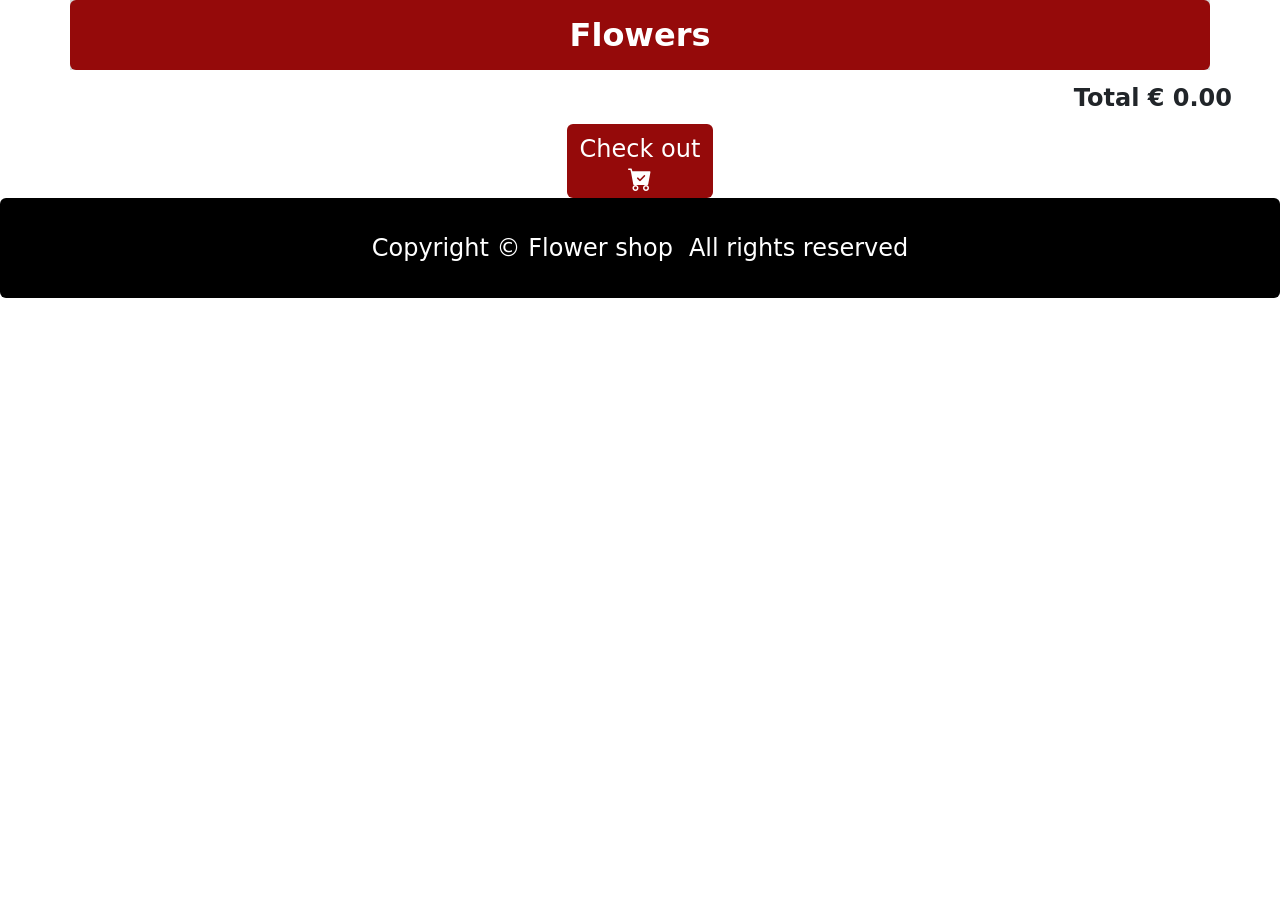
==== Exercise Cart/shop.html @ 446a8f2f "Structure created" ====
<html lang="en">

<head>
    <meta charset="UTF-8">
    <meta http-equiv="X-UA-Compatible" content="IE=edge">
    <meta name="viewport" content="width=device-width, initial-scale=1.0">
    <title>Shopping Cart - JS</title>
    <link rel="icon" href="#">
    <link href="https://cdn.jsdelivr.net/npm/bootstrap@5.0.2/dist/css/bootstrap.min.css" rel="stylesheet"
        integrity="sha384-EVSTQN3/azprG1Anm3QDgpJLIm9Nao0Yz1ztcQTwFspd3yD65VohhpuuCOmLASjC" crossorigin="anonymous">
    <link rel="stylesheet" href="https://cdn.jsdelivr.net/npm/bootstrap-icons@1.9.1/font/bootstrap-icons.css">
    <link rel="stylesheet" href="style/styles.css" />

</head>

<body>
   
    <!-- here ends navbar -->
    <!-- products container -->
    <div class="container">
        <h2 class="text-center rounded py-3 hero-title text-white fw-bold mb-0">Flowers</h2>
        <div
            class="products row g-0 row-cols-1 row-cols-sm-1 row-cols-md-2 row-cols-lg-3 row-cols-xl-4 justify-content-around">
            <!-- <div class="card product col my-4" style="width: 300px;">
                <img class="card-img-top mt-2 px-3" src="./images/js-icon-logo.png" alt="product1">
                <div class="card-body px-3 py-0">
                    <h5 class="card-title">Product 1</h5>
                    <p class="card-text">Lorem ipsum dolor sit amet consectetur, adipisicing elit. Vero, libero.</p>
                    <p class="card-text h3 text-end">€ 1000,00</p>
                    <p class="card-text3 d-flex justify-content-end"><button class="btn w-75 product-button"><i
                                class="fs-4 bi bi-cart-plus"></i> Add to cart</button></p>

                </div> -->
        </div>
    </div>

    <!--cart starts here  -->
<!--     <div class="cart mb-3">
        <h2 class="text-center bg-dark text-white p-3 fw-bold rounded mb-0">Shopping Basket</h2>
        <div class="cart-items">
            cart row / this is only a place holder
            <div class="cart-row row gx-0">
                <div class="cart-item col-6 ps-md-5 my-2 d-flex align-items-center justify-content-start">
                    <img class="cart-item-image" src="./images/js-icon-logo.png" width="100" height="100" alt="js-logo">
                    <div class="cart-item-title h5 ms-2">JS Course</div>
                </div>
                <div class="cart-qtty-action col-2 d-flex justify-content-center align-items-center">
                    <div class="d-flex">
                        <i class="plus fs-5 bi bi-plus-circle-fill"></i>
                    </div>
                    <div class="text-center m-0 cart-quantity h4 w-25">1</div>
                    <div class="d-flex">
                        <i class="minus fs-5 bi bi-dash-circle-fill"></i>
                    </div>
                </div>
                <div class="col-1 d-flex justify-content-start align-items-center">
                    <i class="del fs-4 bi bi-trash3-fill text-danger"></i>
                </div>
                <div class="cart-price col-3 h5 my-auto text-end p-2 pe-sm-5">€&nbsp;2.100,00</div>
            </div>
        </div> -->
        <!-- place holder ends here -->

        <!-- end cart row -->
        <div id="total" class="cart-total me-0 pb-2 text-center text-sm-end fw-bold">
            <p class="cart-total-title m-0">Total <span id="price" class="cart-total-price h4 p-0 pe-sm-5 m-0 fw-bold">€
                    0.00</span></p>

        </div>
        <div class="d-flex justify-content-center">
            <button id="btn-purchase" class="btn btn-purchase text-white" type="button">Check out <br><i
                    class="bi bi-cart-check-fill"></i></button>
        </div>
    </div>
    <footer class="d-sm-flex justify-content-center align-items-center text-white rounded ">
        <div class="fs-4 text-center text-sm-end p-2">Copyright &copy; <a
                href="https://codefactory.wien">Flower shop</a>
        </div>
        <div class="fs-4 text-center text-sm-start p-2">
            All rights reserved
        </div>
    </footer>

    <script src="script/cart.js"></script>
    <script src="https://cdn.jsdelivr.net/npm/bootstrap@5.0.2/dist/js/bootstrap.bundle.min.js"
        integrity="sha384-MrcW6ZMFYlzcLA8Nl+NtUVF0sA7MsXsP1UyJoMp4YLEuNSfAP+JcXn/tWtIaxVXM"
        crossorigin="anonymous"></script>
    </script>
</body>

</html>
---- Exercise Cart/style/styles.css ----
* {
  margin: 0;
  padding: 0;
  box-sizing: border-box;
}
:root {
  --cf-color: rgb(149, 10, 10);
}
a {
  color: inherit;
  text-decoration: none;
}
.mynav {
  background-color: #b4d2e7;
  background-image: url("../images/whitebg-notsodark.jpg");
  background-size: cover;
  min-height: 100px;
  max-width: 1600px !important; /*in case of a xxl screen*/
  margin: 0 auto;
}
.nav-link {
  font-weight: bold;
  font-size: larger;
}
.container {
  background-color: rgba(158, 154, 154, 0.4);
  padding: 0;
}
.hero-title {
  background-color: var(--cf-color);
}
.product {
  transition: all 0.2s ease-in-out;
}
.product:hover {
  transform: scale(1.02);
}
.product-button {
  background-color: #151616;
  color: white;
  font-size: 1em;
}

.product-button:hover {
  background-color: var(--cf-color);
  color: #eff1f5;
  box-shadow: 10px 10px 25px -10px rgba(0, 0, 0, 0.75);
  -webkit-box-shadow: 10px 10px 25px -10px rgba(0, 0, 0, 0.75);
  -moz-box-shadow: 10px 10px 25px -10px rgba(0, 0, 0, 0.75);
}
.card img {
  margin: auto;
  width: 80%;
}
.cart {
  max-width: 1600px;
  margin: 0 auto;
}
.cart-row {
  border-bottom: 1px solid rgb(180, 176, 176);
  width: 100%;
}

.cart-item-image {
  width: 75px;
  height: auto;
  border-radius: 10px;
}

.cart-total {
  font-weight: bold;
  text-align: end;
  margin-top: 10px;
  margin-right: 10px;
}

.cart-total-title {
  font-size: 1.5em;
  margin-right: 20px;
}

.btn-purchase {
  font-size: 1.5em;
  background-color: var(--cf-color);
}

.btn-purchase:hover {
  background-color: black;
  box-shadow: 10px 10px 25px -10px rgba(0, 0, 0, 0.75);
  -webkit-box-shadow: 10px 10px 25px -10px rgba(0, 0, 0, 0.75);
  -moz-box-shadow: 10px 10px 25px -10px rgba(0, 0, 0, 0.75);
}
footer {
  background-color: black;
  min-height: 100px;
  max-width: 1600px !important;
  margin: 0 auto;
}
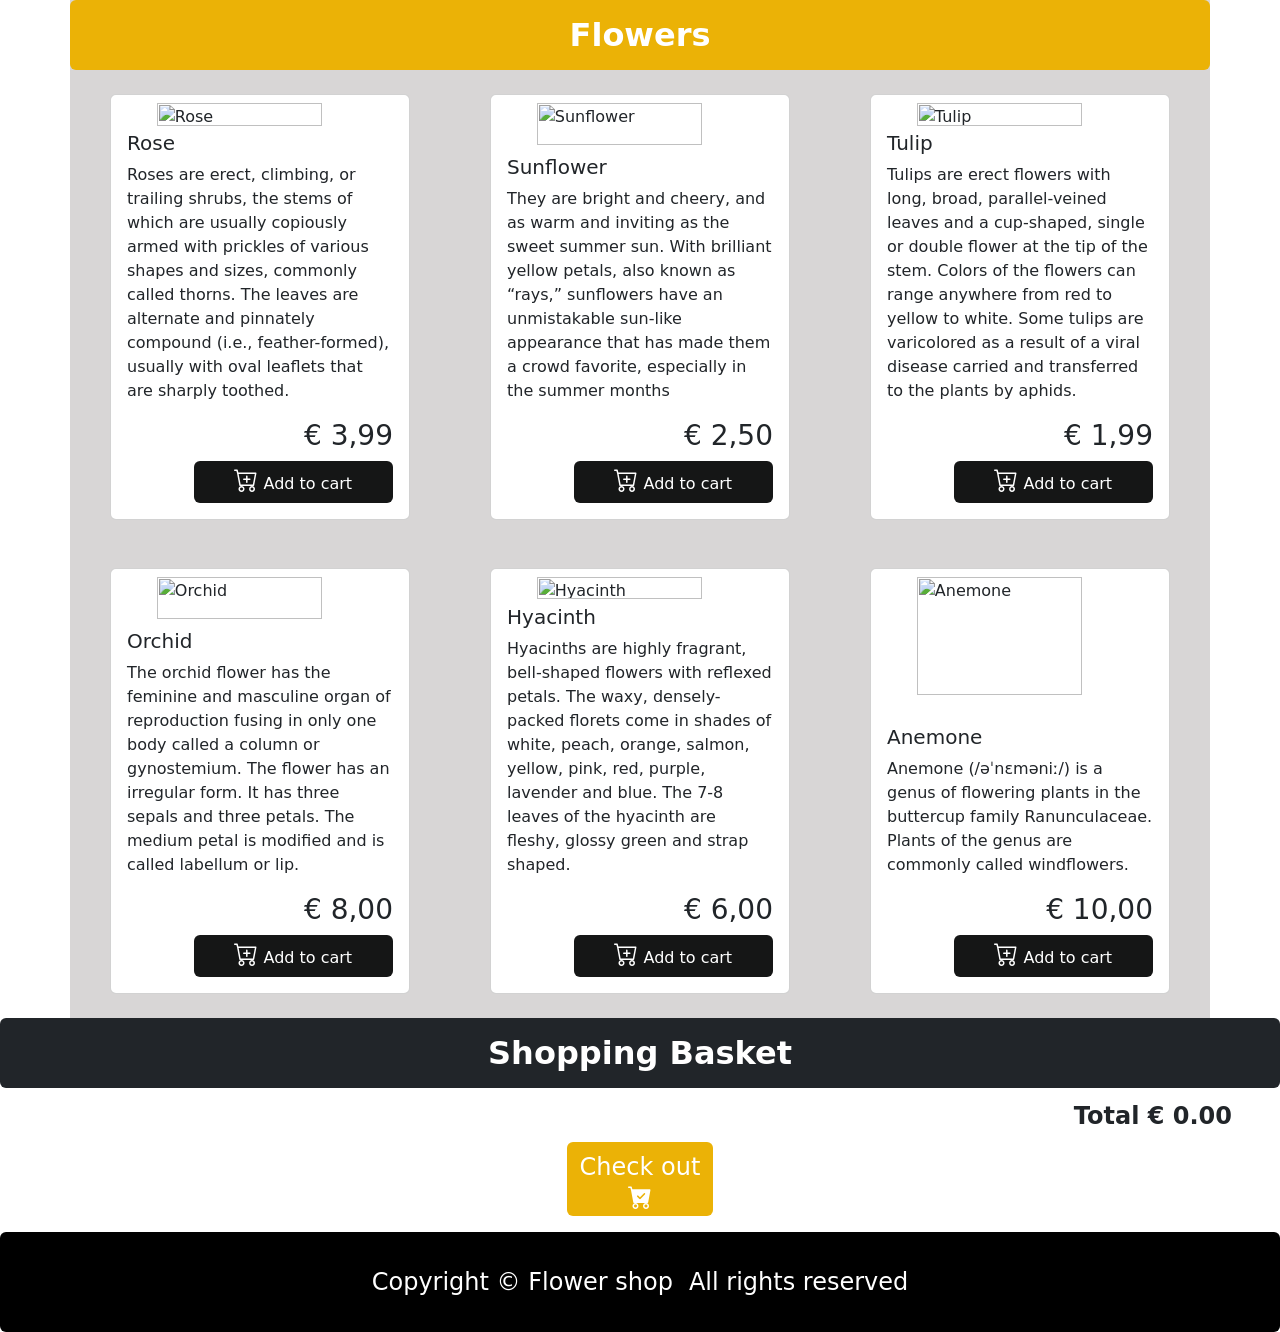
==== commit b1696268: "basic shopping cart done" ====
--- a/Exercise Cart/shop.html
+++ b/Exercise Cart/shop.html
@@ -35,10 +35,10 @@
     </div>
 
     <!--cart starts here  -->
-<!--     <div class="cart mb-3">
+     <div class="cart mb-3">
         <h2 class="text-center bg-dark text-white p-3 fw-bold rounded mb-0">Shopping Basket</h2>
         <div class="cart-items">
-            cart row / this is only a place holder
+          <!--   cart row / this is only a place holder
             <div class="cart-row row gx-0">
                 <div class="cart-item col-6 ps-md-5 my-2 d-flex align-items-center justify-content-start">
                     <img class="cart-item-image" src="./images/js-icon-logo.png" width="100" height="100" alt="js-logo">
@@ -57,8 +57,8 @@
                     <i class="del fs-4 bi bi-trash3-fill text-danger"></i>
                 </div>
                 <div class="cart-price col-3 h5 my-auto text-end p-2 pe-sm-5">€&nbsp;2.100,00</div>
-            </div>
-        </div> -->
+            </div> -->
+        </div> 
         <!-- place holder ends here -->
 
         <!-- end cart row -->
--- a/Exercise Cart/style/styles.css
+++ b/Exercise Cart/style/styles.css
@@ -4,7 +4,7 @@
   box-sizing: border-box;
 }
 :root {
-  --cf-color: rgb(149, 10, 10);
+  --cf-color: rgb(235, 178, 6);
 }
 a {
   color: inherit;
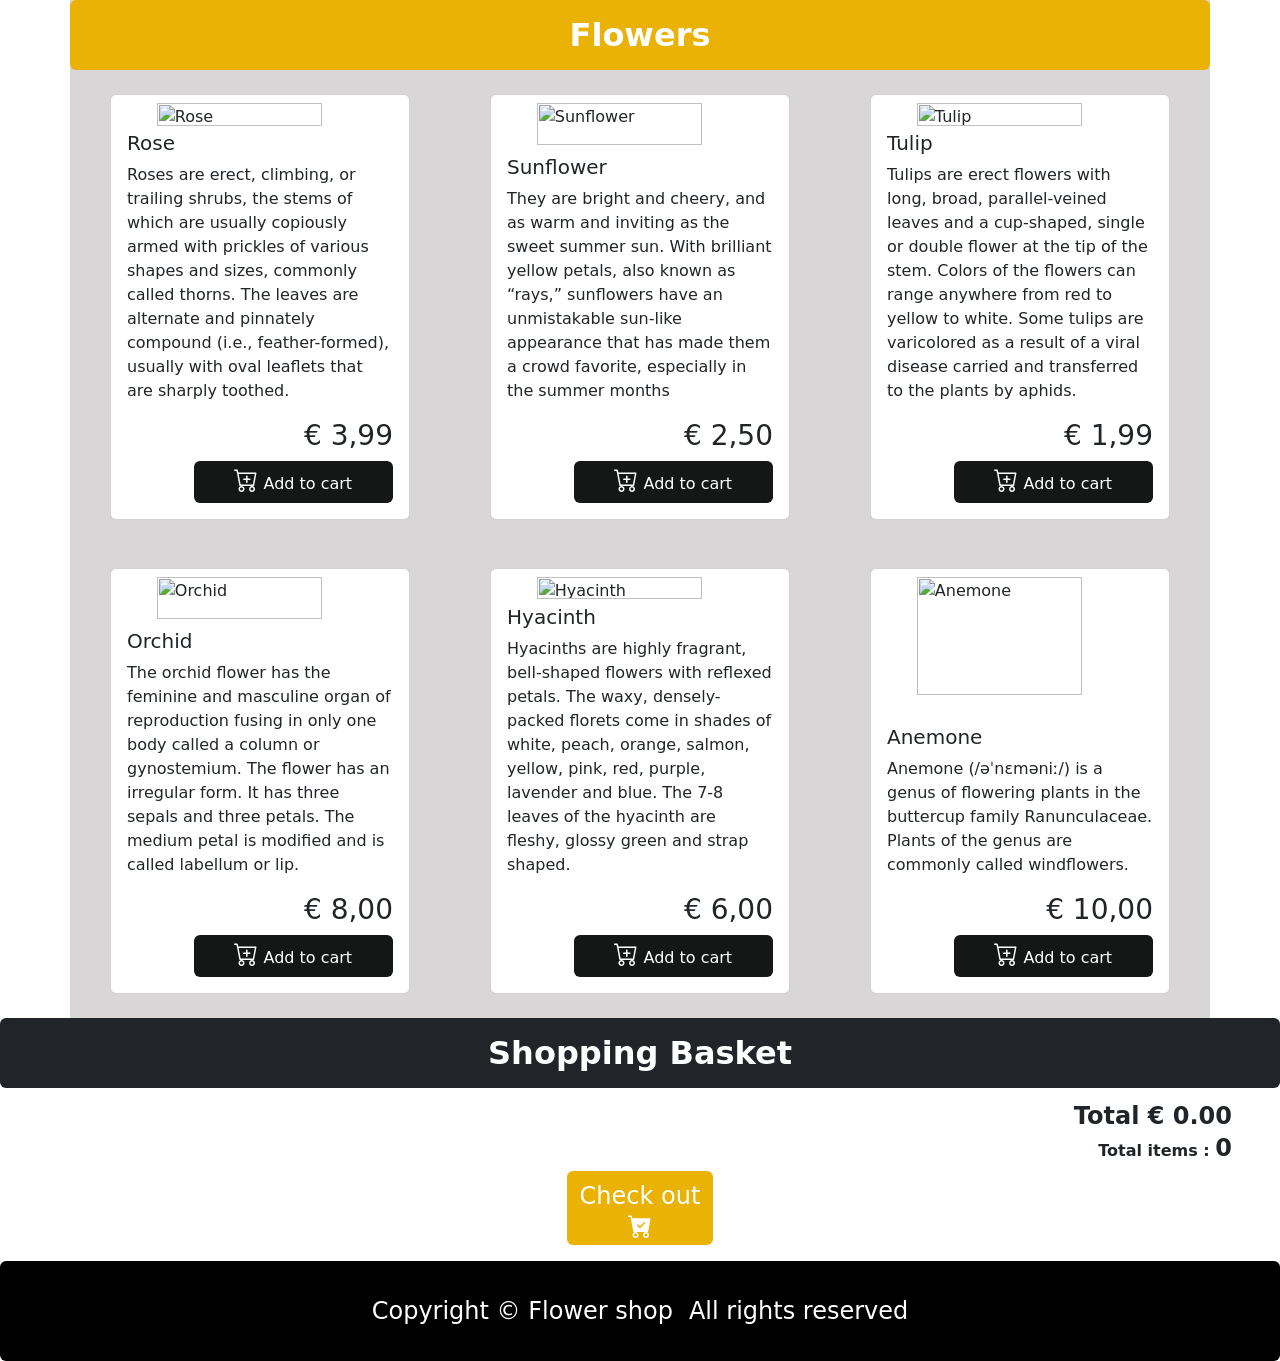
==== commit b5eda5b8: "adde items total function" ====
--- a/Exercise Cart/shop.html
+++ b/Exercise Cart/shop.html
@@ -21,16 +21,7 @@
         <h2 class="text-center rounded py-3 hero-title text-white fw-bold mb-0">Flowers</h2>
         <div
             class="products row g-0 row-cols-1 row-cols-sm-1 row-cols-md-2 row-cols-lg-3 row-cols-xl-4 justify-content-around">
-            <!-- <div class="card product col my-4" style="width: 300px;">
-                <img class="card-img-top mt-2 px-3" src="./images/js-icon-logo.png" alt="product1">
-                <div class="card-body px-3 py-0">
-                    <h5 class="card-title">Product 1</h5>
-                    <p class="card-text">Lorem ipsum dolor sit amet consectetur, adipisicing elit. Vero, libero.</p>
-                    <p class="card-text h3 text-end">€ 1000,00</p>
-                    <p class="card-text3 d-flex justify-content-end"><button class="btn w-75 product-button"><i
-                                class="fs-4 bi bi-cart-plus"></i> Add to cart</button></p>
-
-                </div> -->
+       
         </div>
     </div>
 
@@ -38,33 +29,13 @@
      <div class="cart mb-3">
         <h2 class="text-center bg-dark text-white p-3 fw-bold rounded mb-0">Shopping Basket</h2>
         <div class="cart-items">
-          <!--   cart row / this is only a place holder
-            <div class="cart-row row gx-0">
-                <div class="cart-item col-6 ps-md-5 my-2 d-flex align-items-center justify-content-start">
-                    <img class="cart-item-image" src="./images/js-icon-logo.png" width="100" height="100" alt="js-logo">
-                    <div class="cart-item-title h5 ms-2">JS Course</div>
-                </div>
-                <div class="cart-qtty-action col-2 d-flex justify-content-center align-items-center">
-                    <div class="d-flex">
-                        <i class="plus fs-5 bi bi-plus-circle-fill"></i>
-                    </div>
-                    <div class="text-center m-0 cart-quantity h4 w-25">1</div>
-                    <div class="d-flex">
-                        <i class="minus fs-5 bi bi-dash-circle-fill"></i>
-                    </div>
-                </div>
-                <div class="col-1 d-flex justify-content-start align-items-center">
-                    <i class="del fs-4 bi bi-trash3-fill text-danger"></i>
-                </div>
-                <div class="cart-price col-3 h5 my-auto text-end p-2 pe-sm-5">€&nbsp;2.100,00</div>
-            </div> -->
+                  <!-- place holder here -->
         </div> 
-        <!-- place holder ends here -->
 
-        <!-- end cart row -->
         <div id="total" class="cart-total me-0 pb-2 text-center text-sm-end fw-bold">
             <p class="cart-total-title m-0">Total <span id="price" class="cart-total-price h4 p-0 pe-sm-5 m-0 fw-bold">€
                     0.00</span></p>
+            <p class="cart-total-items m-0">Total items : <span id="totItems" class="cart-total-price h4 p-0 pe-sm-5 m-0 fw-bold">0</span></p>
 
         </div>
         <div class="d-flex justify-content-center">
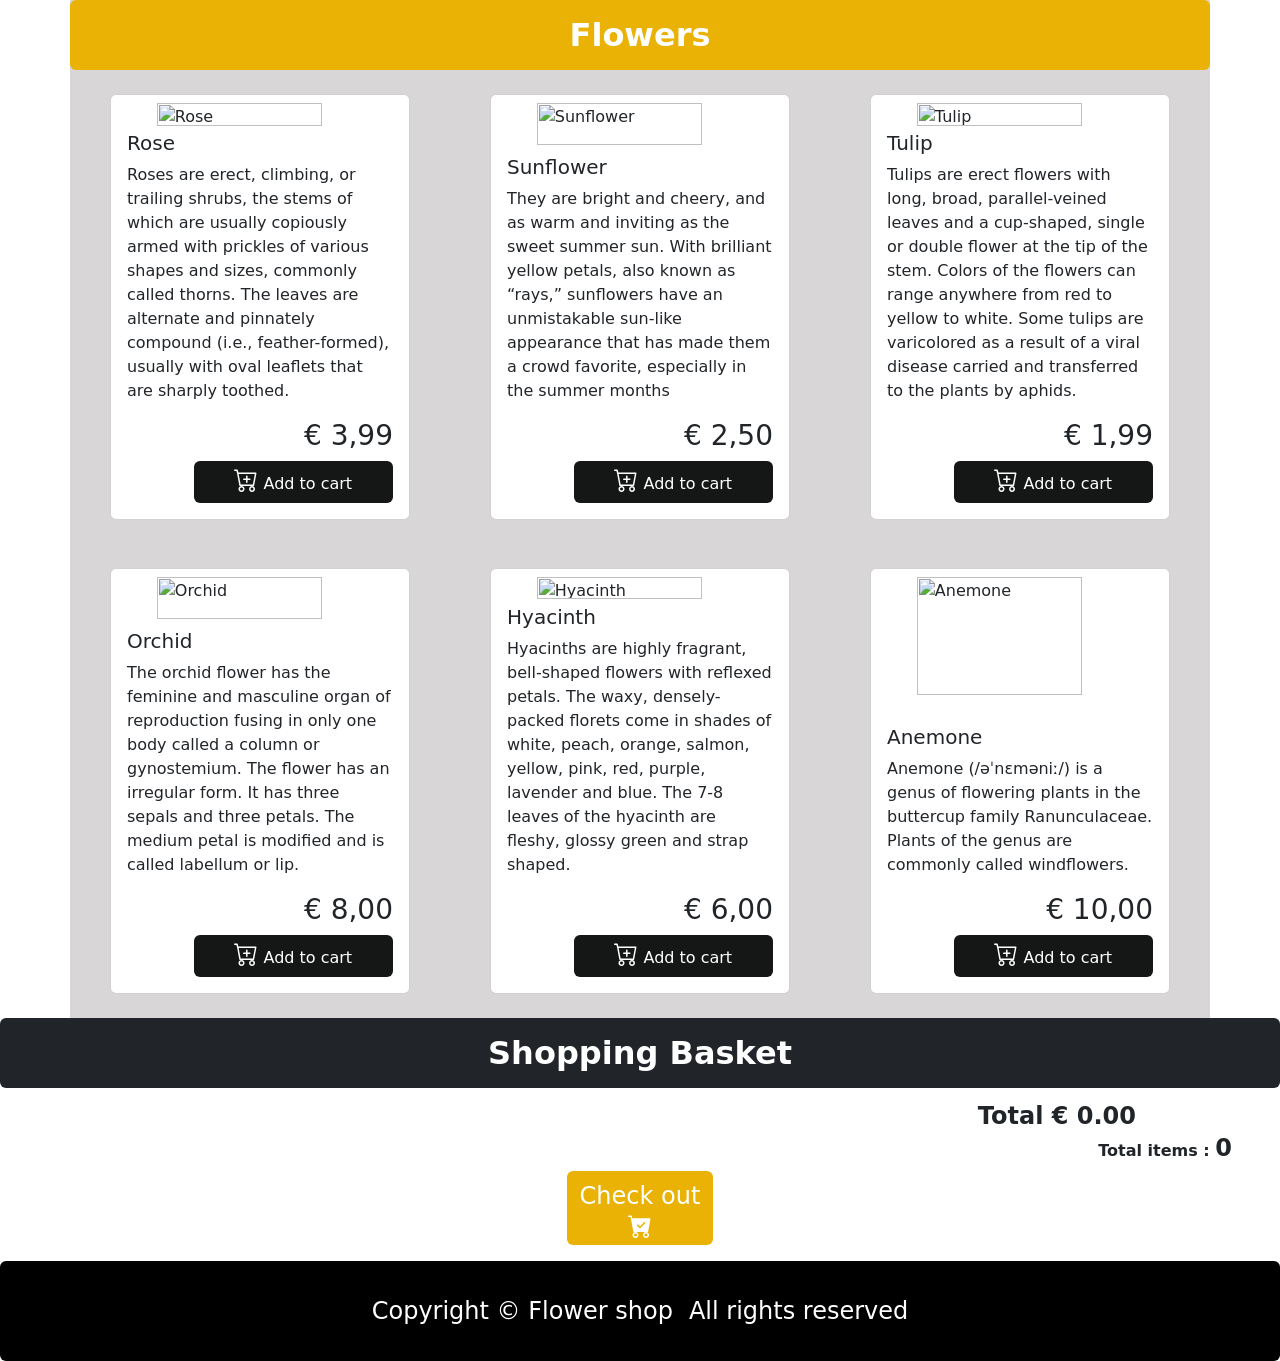
==== commit e694aac1: "added dicount and new price display" ====
--- a/Exercise Cart/shop.html
+++ b/Exercise Cart/shop.html
@@ -33,8 +33,12 @@
         </div> 
 
         <div id="total" class="cart-total me-0 pb-2 text-center text-sm-end fw-bold">
-            <p class="cart-total-title m-0">Total <span id="price" class="cart-total-price h4 p-0 pe-sm-5 m-0 fw-bold">€
-                    0.00</span></p>
+            <p class="cart-total-title m-0">Total 
+                <span id="price" class="cart-total-price h4 p-0 pe-sm-5 m-0 fw-bold">€
+                    0.00</span>
+                    <span id="price-discount" class="cart-total-price h4 p-0 pe-sm-5 m-0 fw-bold"></span>
+                    <span id="newprice" class="cart-total-price h4 p-0 pe-sm-5 m-0 fw-bold"></span>
+            </p>
             <p class="cart-total-items m-0">Total items : <span id="totItems" class="cart-total-price h4 p-0 pe-sm-5 m-0 fw-bold">0</span></p>
 
         </div>
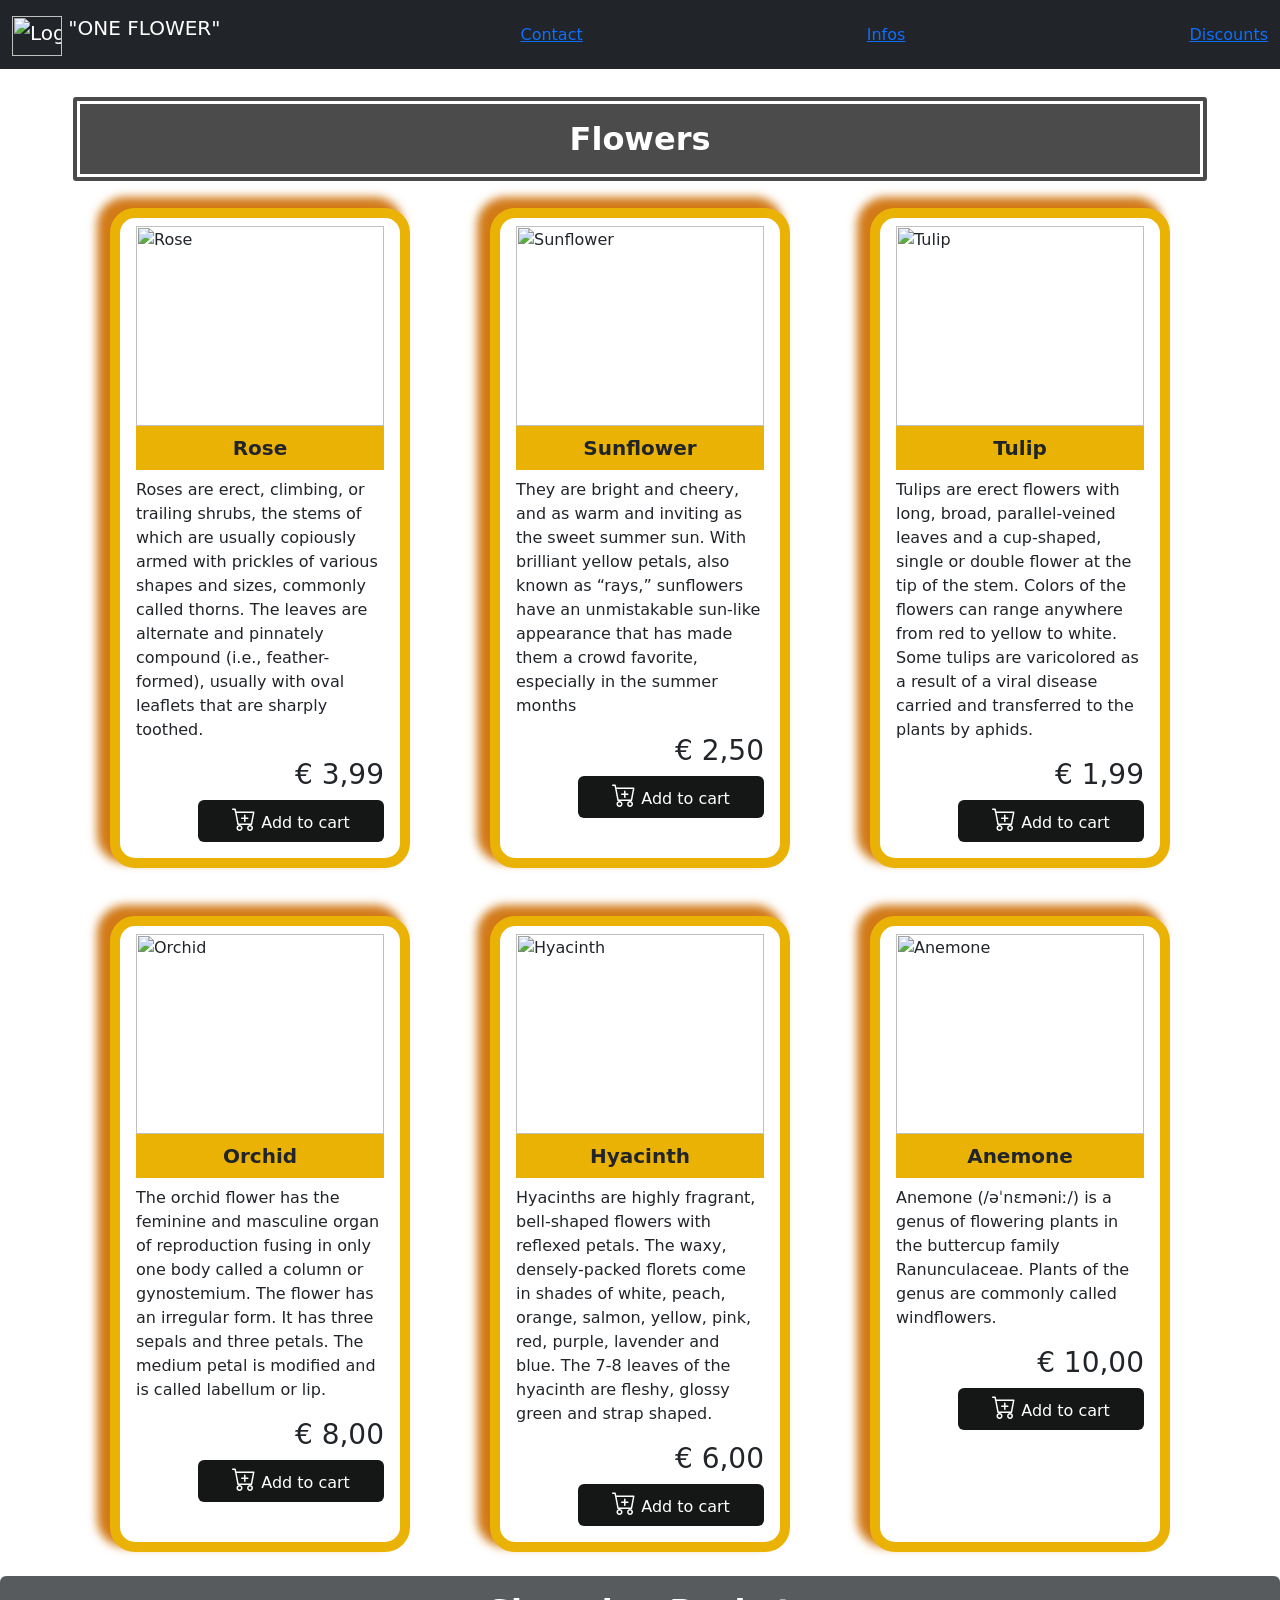
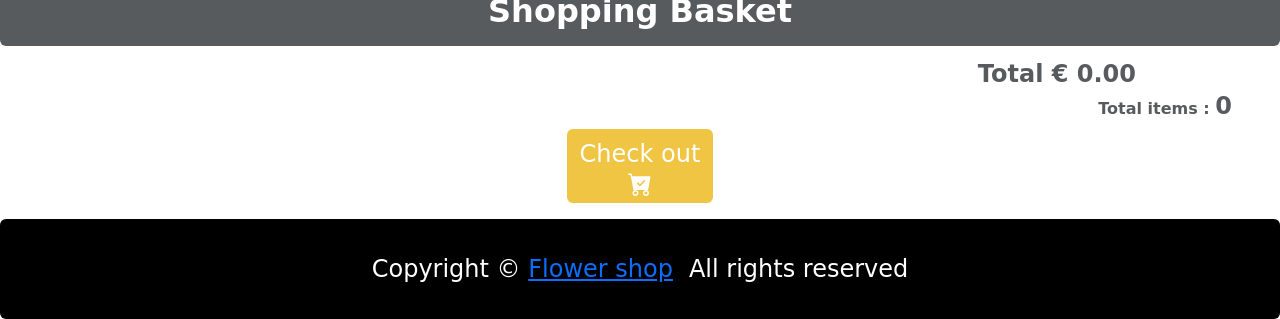
==== commit 36dc7812: "fixed bug + add styling" ====
--- a/Exercise Cart/shop.html
+++ b/Exercise Cart/shop.html
@@ -14,6 +14,17 @@
 </head>
 
 <body>
+    <nav class="navbar navbar-dark bg-dark">
+        <div class="container-fluid">
+          <a class="navbar-brand" href="#">
+            <img src="https://cdn.pixabay.com/photo/2022/09/06/21/10/tree-7437492__480.png" alt="Logo" width="50" height="40" class="d-inline-block align-text-top">
+            "ONE FLOWER"
+          </a>
+          <a href="">Contact</a>
+          <a href="">Infos</a>
+          <a href="">Discounts</a>
+        </div>
+      </nav>
    
     <!-- here ends navbar -->
     <!-- products container -->
--- a/Exercise Cart/style/styles.css
+++ b/Exercise Cart/style/styles.css
@@ -3,33 +3,28 @@
   padding: 0;
   box-sizing: border-box;
 }
+body{
+  background-image: url(https://cdn.pixabay.com/photo/2017/02/15/20/33/floral-2069810__480.png);
+  background-repeat:repeat-y;
+  background-size:contain;
+}
 :root {
   --cf-color: rgb(235, 178, 6);
 }
-a {
-  color: inherit;
-  text-decoration: none;
-}
-.mynav {
-  background-color: #b4d2e7;
-  background-image: url("../images/whitebg-notsodark.jpg");
-  background-size: cover;
-  min-height: 100px;
-  max-width: 1600px !important; /*in case of a xxl screen*/
-  margin: 0 auto;
-}
-.nav-link {
-  font-weight: bold;
-  font-size: larger;
-}
+
 .container {
-  background-color: rgba(158, 154, 154, 0.4);
   padding: 0;
 }
 .hero-title {
-  background-color: var(--cf-color);
+  background-color: black;
+  opacity: 70%;
+  margin-top: 25px;
+  border: double 10px;
+  color: black;
 }
 .product {
+  border: 10px solid var(--cf-color);
+  border-radius: 25px;
   transition: all 0.2s ease-in-out;
 }
 .product:hover {
@@ -44,17 +39,27 @@
 .product-button:hover {
   background-color: var(--cf-color);
   color: #eff1f5;
-  box-shadow: 10px 10px 25px -10px rgba(0, 0, 0, 0.75);
-  -webkit-box-shadow: 10px 10px 25px -10px rgba(0, 0, 0, 0.75);
-  -moz-box-shadow: 10px 10px 25px -10px rgba(0, 0, 0, 0.75);
+  box-shadow: 10px 10px 25px 10px rgba(0, 0, 0, 0.75);
+}
+.card{
+  box-shadow: rgb(210, 122, 23) -10px -8px 10px 3px;
 }
 .card img {
   margin: auto;
-  width: 80%;
+  width: 100%;
+  height: 200px;
+}
+.card-title{
+  background-color: var(--cf-color);
+  text-align: center;
+  font-weight: bold;
+  padding: 10px;
 }
 .cart {
   max-width: 1600px;
   margin: 0 auto;
+  background-color: white;
+  opacity: 75%;
 }
 .cart-row {
   border-bottom: 1px solid rgb(180, 176, 176);
@@ -65,6 +70,7 @@
   width: 75px;
   height: auto;
   border-radius: 10px;
+  border: solid 5px;
 }
 
 .cart-total {
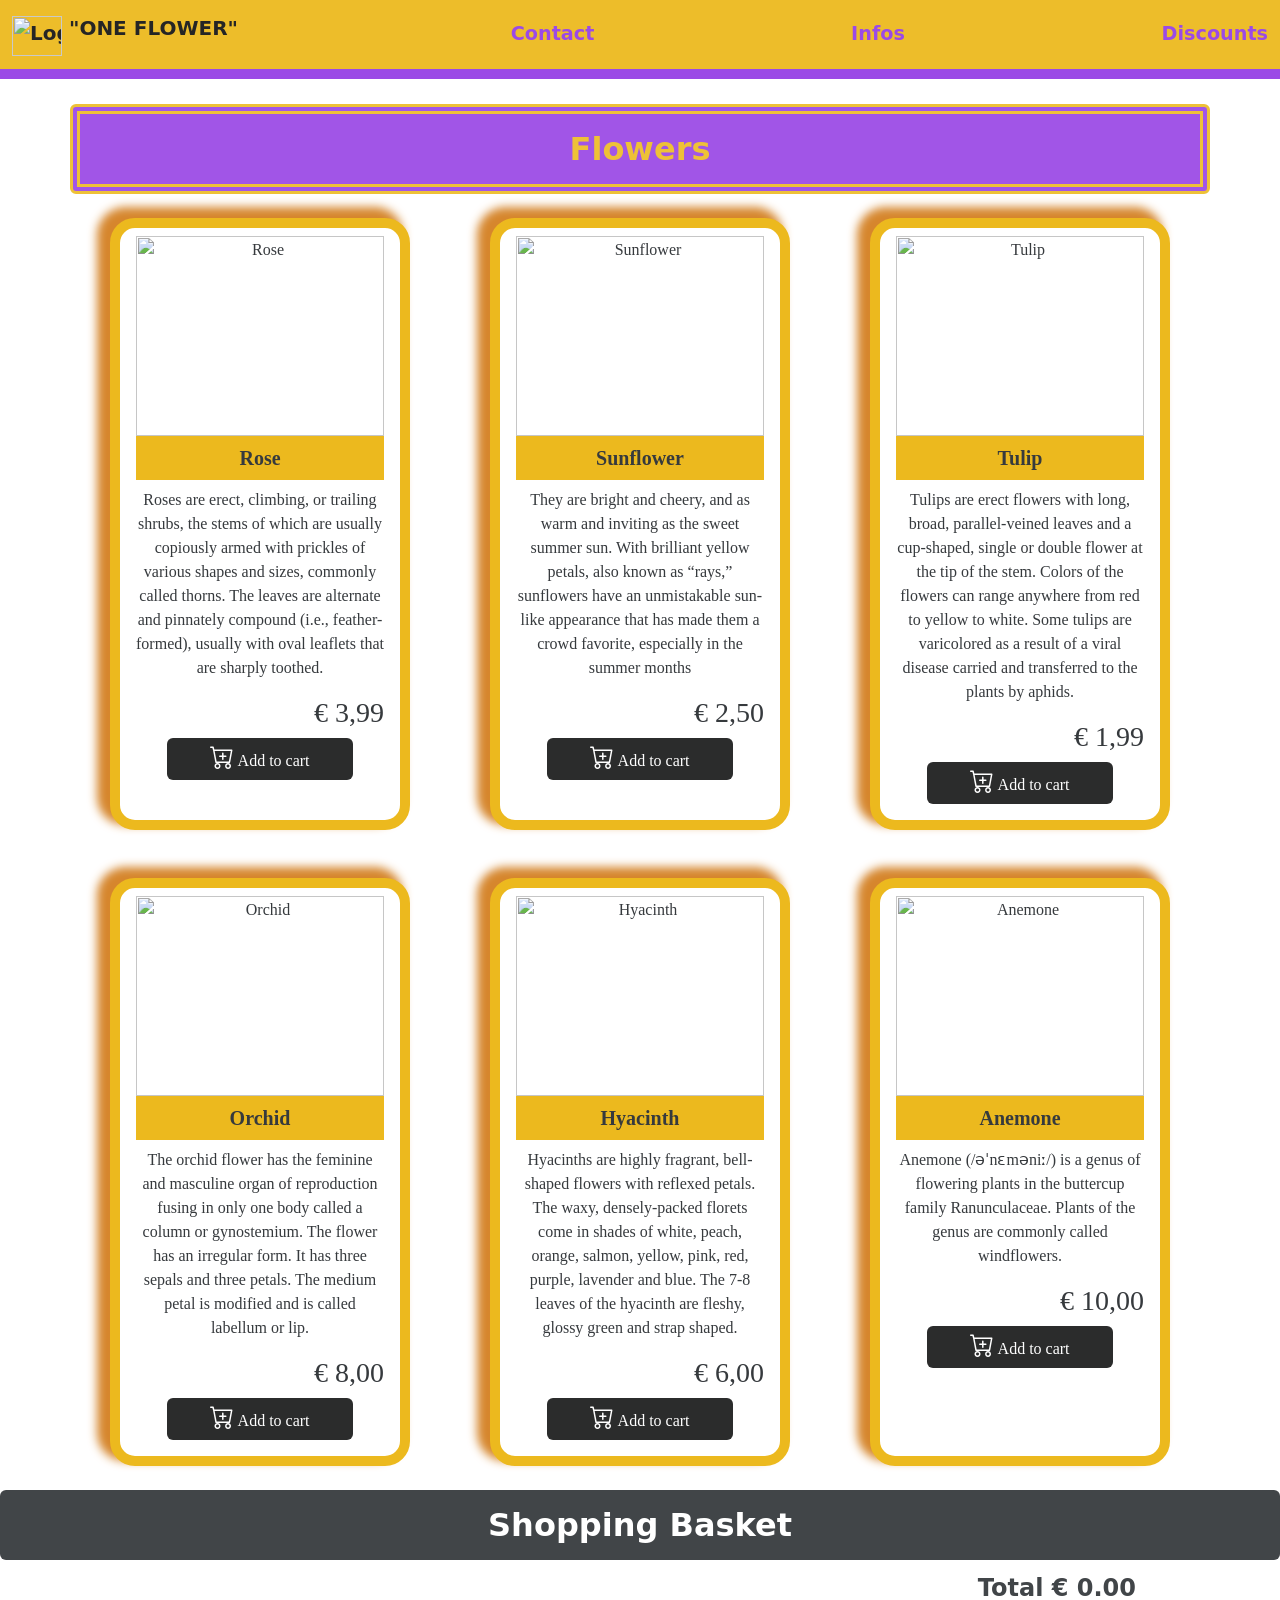
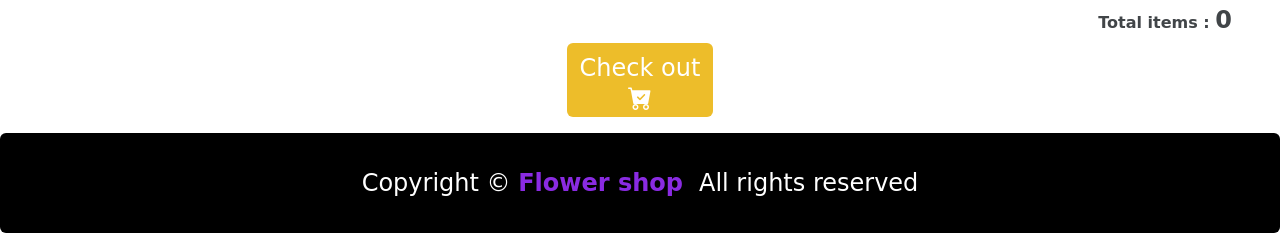
==== commit d233773a: "add styling" ====
--- a/Exercise Cart/shop.html
+++ b/Exercise Cart/shop.html
@@ -14,7 +14,7 @@
 </head>
 
 <body>
-    <nav class="navbar navbar-dark bg-dark">
+    <nav class="navbar">
         <div class="container-fluid">
           <a class="navbar-brand" href="#">
             <img src="https://cdn.pixabay.com/photo/2022/09/06/21/10/tree-7437492__480.png" alt="Logo" width="50" height="40" class="d-inline-block align-text-top">
@@ -29,7 +29,7 @@
     <!-- here ends navbar -->
     <!-- products container -->
     <div class="container">
-        <h2 class="text-center rounded py-3 hero-title text-white fw-bold mb-0">Flowers</h2>
+        <h2 class="text-center rounded py-3 hero-title fw-bold mb-0">Flowers</h2>
         <div
             class="products row g-0 row-cols-1 row-cols-sm-1 row-cols-md-2 row-cols-lg-3 row-cols-xl-4 justify-content-around">
        
--- a/Exercise Cart/style/styles.css
+++ b/Exercise Cart/style/styles.css
@@ -11,16 +11,25 @@
 :root {
   --cf-color: rgb(235, 178, 6);
 }
+nav{
+  background-color: var(--cf-color);
+  opacity: 85%;
+  font-size: larger;
+  border-bottom: blueviolet solid 10px;
+}
+a{text-decoration:none;
+color: blueviolet;
+font-weight: bolder;}
 
 .container {
   padding: 0;
 }
 .hero-title {
-  background-color: black;
-  opacity: 70%;
+  background-color: blueviolet;
+  opacity: 80%;
   margin-top: 25px;
   border: double 10px;
-  color: black;
+  color: var(--cf-color);
 }
 .product {
   border: 10px solid var(--cf-color);
@@ -34,6 +43,7 @@
   background-color: #151616;
   color: white;
   font-size: 1em;
+  margin:auto
 }
 
 .product-button:hover {
@@ -43,6 +53,9 @@
 }
 .card{
   box-shadow: rgb(210, 122, 23) -10px -8px 10px 3px;
+  opacity: 90%;
+  text-align: center;
+  font-family:cursive;
 }
 .card img {
   margin: auto;
@@ -59,7 +72,7 @@
   max-width: 1600px;
   margin: 0 auto;
   background-color: white;
-  opacity: 75%;
+  opacity: 85%;
 }
 .cart-row {
   border-bottom: 1px solid rgb(180, 176, 176);
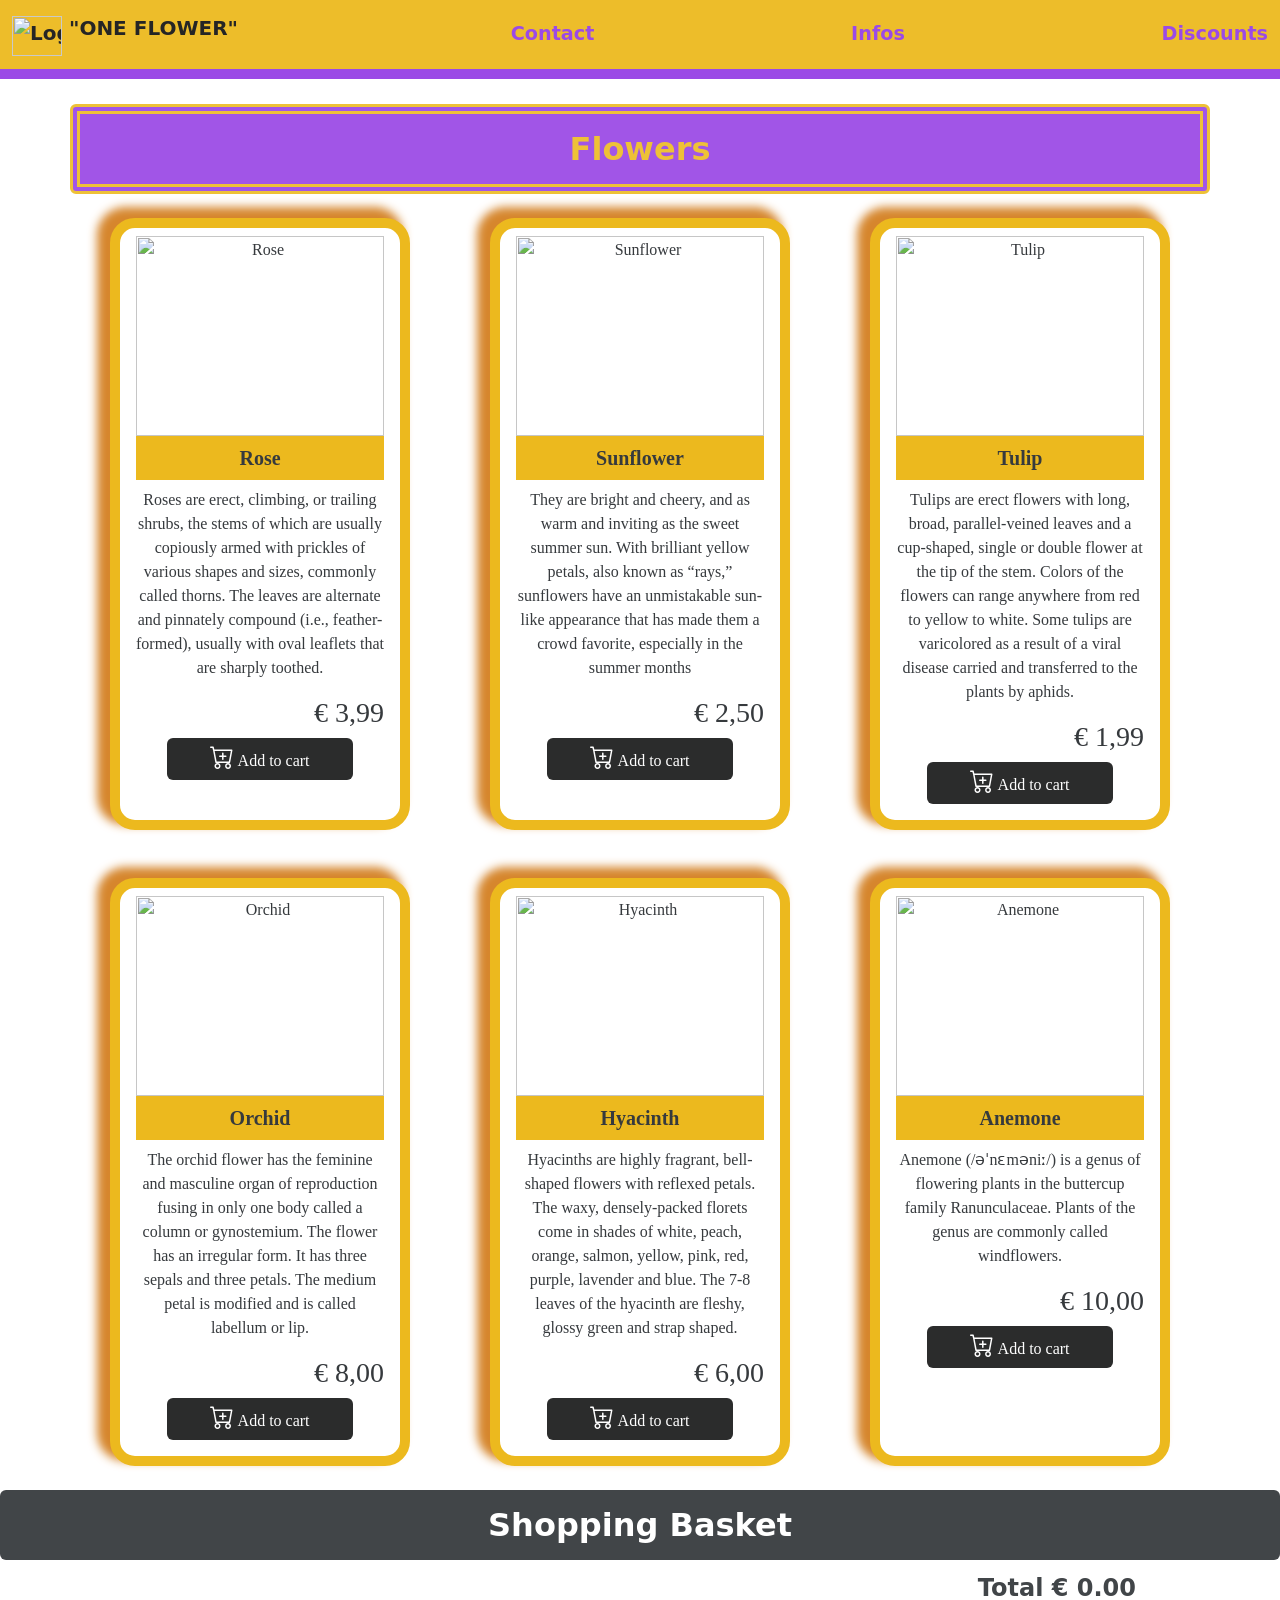
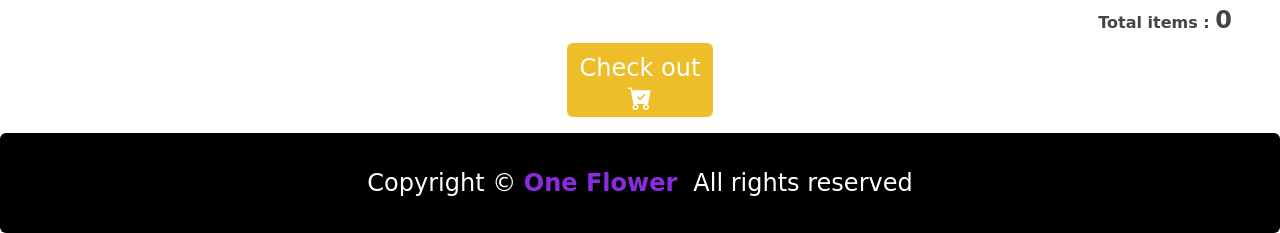
==== commit c371c901: "declared the missing functions" ====
--- a/Exercise Cart/shop.html
+++ b/Exercise Cart/shop.html
@@ -60,7 +60,7 @@
     </div>
     <footer class="d-sm-flex justify-content-center align-items-center text-white rounded ">
         <div class="fs-4 text-center text-sm-end p-2">Copyright &copy; <a
-                href="https://codefactory.wien">Flower shop</a>
+                href="https://codefactory.wien">One Flower</a>
         </div>
         <div class="fs-4 text-center text-sm-start p-2">
             All rights reserved
